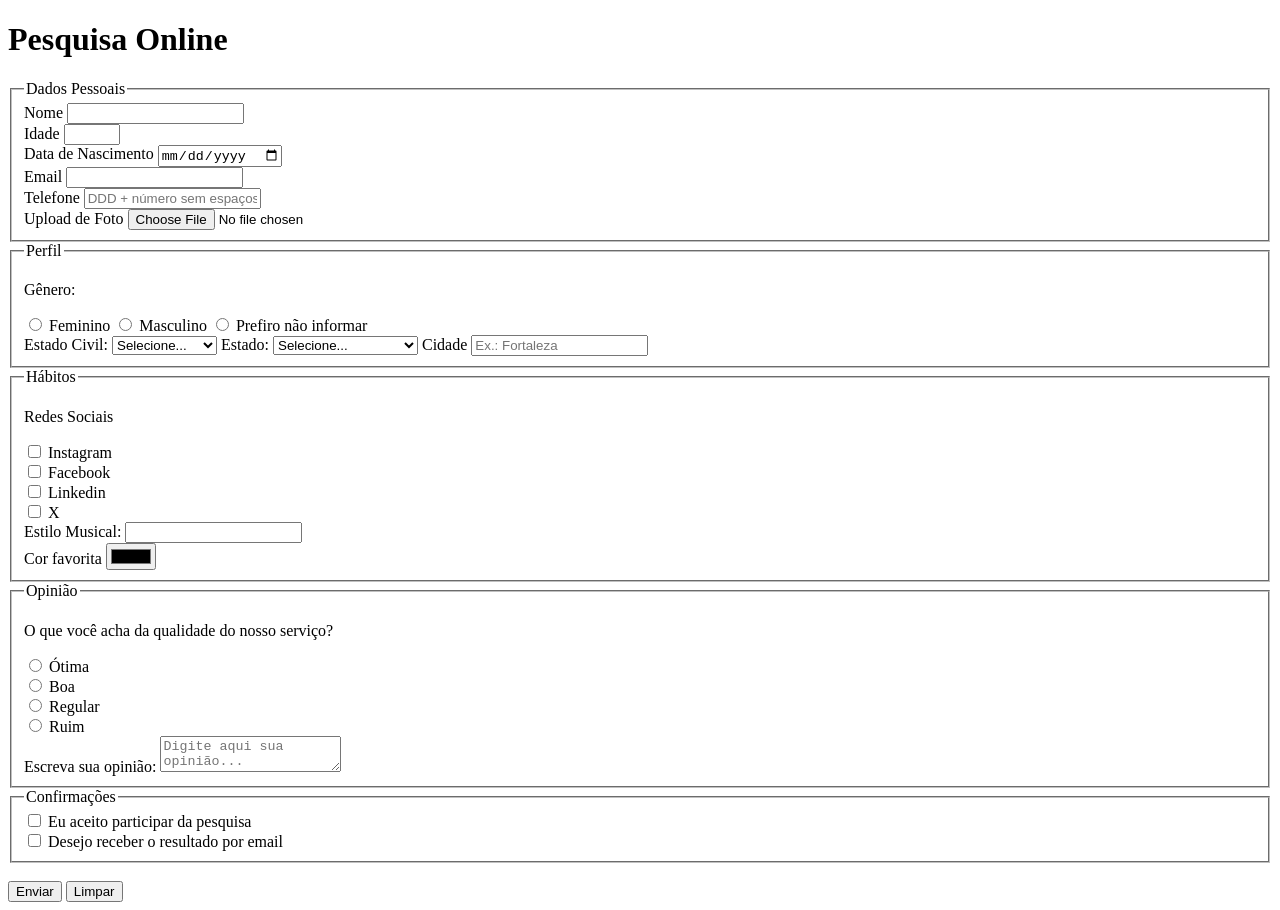
==== index.html @ 037f2f6d "Adiciona favico" ====
<!DOCTYPE html>
<html lang="pt-BR">
<head>
    <meta charset="UTF-8">
    <meta name="viewport" content="width=device-width, initial-scale=1.0">
    <link rel="icon" href="culturama-favico.png">
    <title>Pesquisa Culturama</title>
</head>
<body>
    <header>
        <h1>Pesquisa Online</h1>
    </header>
    <section>
        <form action="" method="get">
            <fieldset>
                
                <legend>Dados Pessoais</legend>
                <label for="name">Nome</label>
                <input id="name" type="text" name="userName" required>
                <br>
                <label for="age">Idade</label>
                <input id="age" type="number" name="userAge" min="12" max="100" required>
                <br>
                <label for="birthDate">Data de Nascimento</label>
                <input id="birthDate" type="date" name="userBirthDate">
                <br>
                <label for="email">Email</label>
                <input id="email" type="email" name="userEmail" required>
                <br>
                <label for="phoneNumber">Telefone</label>
                <input id="phoneNumber" type="tel" name="userPhoneNumber" pattern="[0-9]{11}" placeholder="DDD + número sem espaços ou hífen">
                <br>
                <label for="image">Upload de Foto</label>
                <input id="image" type="file" accept="image/*" name="userImage">
            </fieldset>
            
            <fieldset>
                <legend>Perfil</legend>
                
                <p>Gênero:</p>
                <input id="fem" type="radio" name="userGender" value="Feminino">
                <label for="fem">Feminino</label>

                <input id="masc" type="radio" name="userGender" value="Masculino">
                <label for="masc">Masculino</label>

                <input id="notInformed" type="radio" name="userGender" value="notInformed">
                <label for="notInformed">Prefiro não informar</label>
                <br>



                <label for="maritalStatus">Estado Civil:</label>
                <select id="maritalStatus" name="userMaritalStatus" id="">
                    <option value="notInformed">Selecione...</option>
                    <option value="Casado">Casado</option>
                    <option value="Solteiro">Solteiro</option>
                    <option value="Divorciado">Divorciado</option>
                    <option value="União Estável">União Estável</option>
                </select>

                <label for="state">Estado:</label>
                <select id="state" name="userState" required>
                    <option value="notInformed">Selecione...</option>
                    <option value="acre">Acre</option>
                    <option value="alagoas">Alagoas</option>
                    <option value="amapa">Amapá</option>
                    <option value="amazonas">Amazonas</option>
                    <option value="bahia">Bahia</option>
                    <option value="ceara">Ceará</option>
                    <option value="distritoFederal">Distrito Federal</option>
                    <option value="espíritoSanto">Espírito Santo</option>
                    <option value="goias">Goiás</option>
                    <option value="maranhao">Maranhão</option>
                    <option value="matoGrossoDoSul">Mato Grosso do Sul</option>
                    <option value="matoGrosso">Mato Grosso</option>
                    <option value="minasGerais">Minas Gerais</option>
                    <option value="para">Pará</option>
                    <option value="paraiba">Paraíba</option>
                    <option value="parana">Paraná</option>
                    <option value="pernambuco">Pernambuco</option>
                    <option value="piaui">Piauí</option>
                    <option value="rioDeJaneiro">Rio de Janeiro</option>
                    <option value="rioGrandeDoNorte">Rio Grande do Norte</option>
                    <option value="rioGrandeDoSul">Rio Grande do Sul</option>
                    <option value="rondonia">Rondônia</option>
                    <option value="santaCatarina">Santa Catarina</option>
                    <option value="saoPaulo">São Paulo</option>
                    <option value="sergipe">Sergipe</option>
                    <option value="tocantins">Tocantins</option>
                </select>

                <label for="city">Cidade</label>
                <input type="text" id="city" name="userCity" autocomplete="address-level2" placeholder="Ex.: Fortaleza">

            </fieldset> 

            <fieldset>
                <legend>Hábitos</legend>
                <p>Redes Sociais</p>
                <input id="instagram" type="checkbox" name="social" value="instagram">
                <label for="instagram">Instagram</label>
                <br>
                <input id="facebook" type="checkbox" name="social" value="facebook">
                <label for="facebook">Facebook</label>
                <br>
                <input id="linkedin" type="checkbox" name="social" value="linkedin">
                <label for="linkedin">Linkedin</label>
                <br>
                <input id="x" type="checkbox" name="social" value="x">
                <label for="x">X</label>
                <br>
                <label for="musicStyle">Estilo Musical:</label>
                <input list="styleTypes" id="musicStyle" type="text" name="userMusicStyle">
                <datalist id="styleTypes">
                    <option value="Rock">
                    <option value="Pop">
                    <option value="Samba">
                    <option value="Sertanejo">
                </datalist>
                <br>
                <label for="favoriteColor">Cor favorita</label>
                <input type="color" name="userFavoriteColor" id="favoriteColor">
            </fieldset>

            <fieldset>
                <legend>Opinião</legend>
                <p>O que você acha da qualidade do nosso serviço?</p>

                <input type="radio" id="otimo" name="userServiceOpinion" value="otima">
                <label for="otimo">Ótima</label><br>
                
                <input type="radio" id="boa" name="userServiceOpinion" value="boa">
                <label for="boa">Boa</label><br>
                
                <input type="radio" id="regular" name="userServiceOpinion" value="regular">
                <label for="regular">Regular</label><br>

                <input type="radio" id="ruim" name="userServiceOpinion" value="ruim">
                <label for="ruim">Ruim</label><br>

                <label for="comment">Escreva sua opinião:</label>
                <textarea name="userComment" id="comment" placeholder="Digite aqui sua opinião..."></textarea>
            </fieldset>

            <fieldset>
                <legend>Confirmações</legend>

                <input type="checkbox" name="userLgpd" id="userLgpdTerm" value="accepted" required>
                <label for="userLgpdTerm">Eu aceito participar da pesquisa</label><br>

                <input type="checkbox" name="userGetResult" id="getResult" value="accepted">
                <label for="getResult">Desejo receber o resultado por email</label><br>
            </fieldset>

            <br>
            <button type="submit">Enviar</button>
            <button type="reset">Limpar</button>
        </form>
    </section>
</body>
</html>
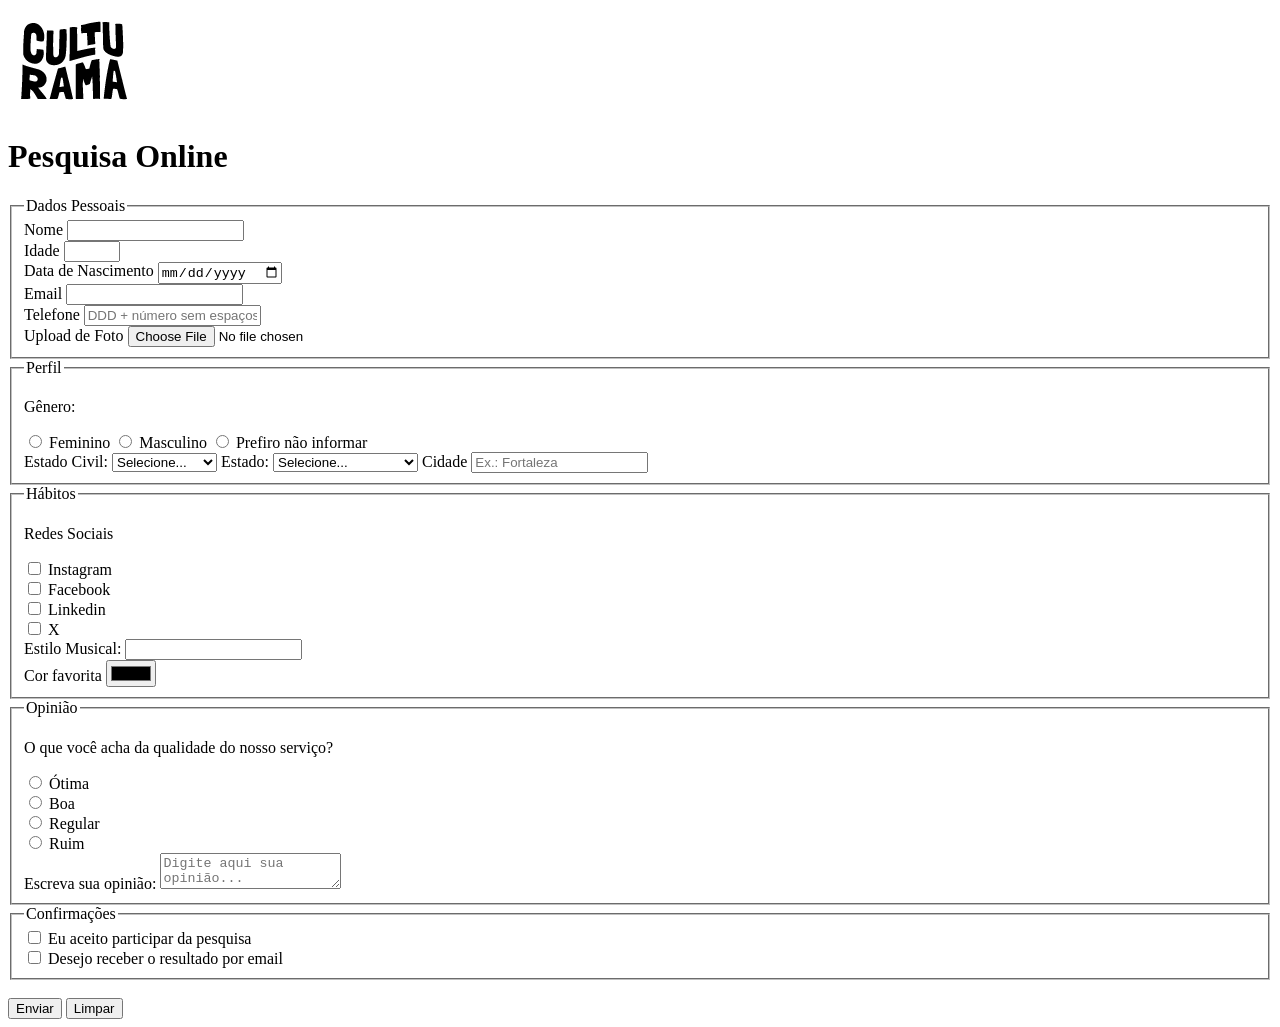
==== commit 59cf851f: "Adiciona logo" ====
--- a/index.html
+++ b/index.html
@@ -8,6 +8,7 @@
 </head>
 <body>
     <header>
+        <img src="img/logo-culturama.png" alt="logo culturama">
         <h1>Pesquisa Online</h1>
     </header>
     <section>
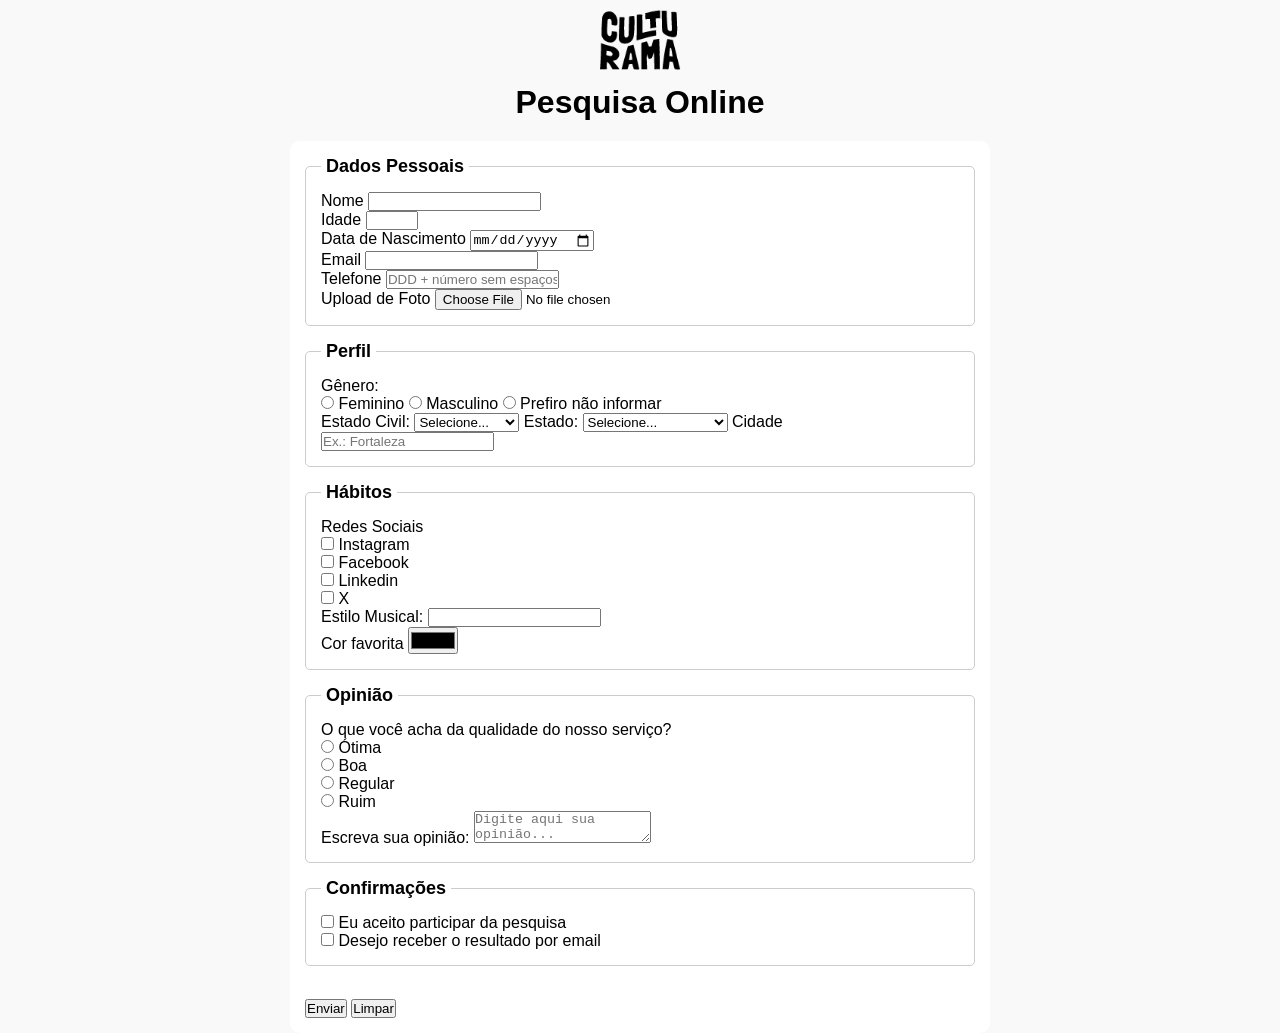
==== commit 63374f46: "Adiciona estilos a estrutura principa da pagina" ====
--- a/index.html
+++ b/index.html
@@ -3,11 +3,18 @@
 <head>
     <meta charset="UTF-8">
     <meta name="viewport" content="width=device-width, initial-scale=1.0">
-    <link rel="icon" href="culturama-favico.png">
+    <link rel="icon" href="img/culturama-favico.png">
+    <link rel="stylesheet" href="css/style.css">
+
+    <link rel="preconnect" href="https://fonts.googleapis.com">
+    <link rel="preconnect" href="https://fonts.gstatic.com" crossorigin>
+    <link href="https://fonts.googleapis.com/css2?family=Fjalla+One&family=Work+Sans&display=swap" rel="stylesheet">
+
     <title>Pesquisa Culturama</title>
 </head>
 <body>
-    <header>
+    <main>
+         <header>
         <img src="img/logo-culturama.png" alt="logo culturama">
         <h1>Pesquisa Online</h1>
     </header>
@@ -48,8 +55,6 @@
                 <input id="notInformed" type="radio" name="userGender" value="notInformed">
                 <label for="notInformed">Prefiro não informar</label>
                 <br>
-
-
 
                 <label for="maritalStatus">Estado Civil:</label>
                 <select id="maritalStatus" name="userMaritalStatus" id="">
@@ -159,5 +164,7 @@
             <button type="reset">Limpar</button>
         </form>
     </section>
+    </main>
+   
 </body>
 </html>
--- a/css/style.css
+++ b/css/style.css
@@ -0,0 +1,56 @@
+*{
+    margin: 0;
+    padding: 0;
+    box-sizing: border-box;
+}
+
+body{
+    background-color: #f9f9f9;
+    font-family: "Work Sans", sans-serif;
+}
+
+main{
+    width: 100%;
+    max-width: 700px;
+    margin: 0 auto;
+}
+
+header{
+    text-align: center;
+    margin-bottom: 20px;
+}
+
+img{
+    width: 100px;
+}
+
+h1{
+    font-family: "Fjalla One", sans-serif;
+}
+
+form{
+    background-color: #ffffff;
+    padding: 15px;
+    border-radius: 10px;
+}
+
+fieldset{
+    padding: 15px;
+    border: 1px solid #cccccc;
+    border-radius: 5px;
+    margin-bottom: 15px;
+}
+
+legend{
+    font-weight: bold;
+    font-size: 18px;
+    padding: 0 5px;
+}
+
+/*
+button{
+    background-color: #f9f9f9;
+    border-radius: 15px;
+    padding: 10px;
+    font-weight: bold;
+}*/
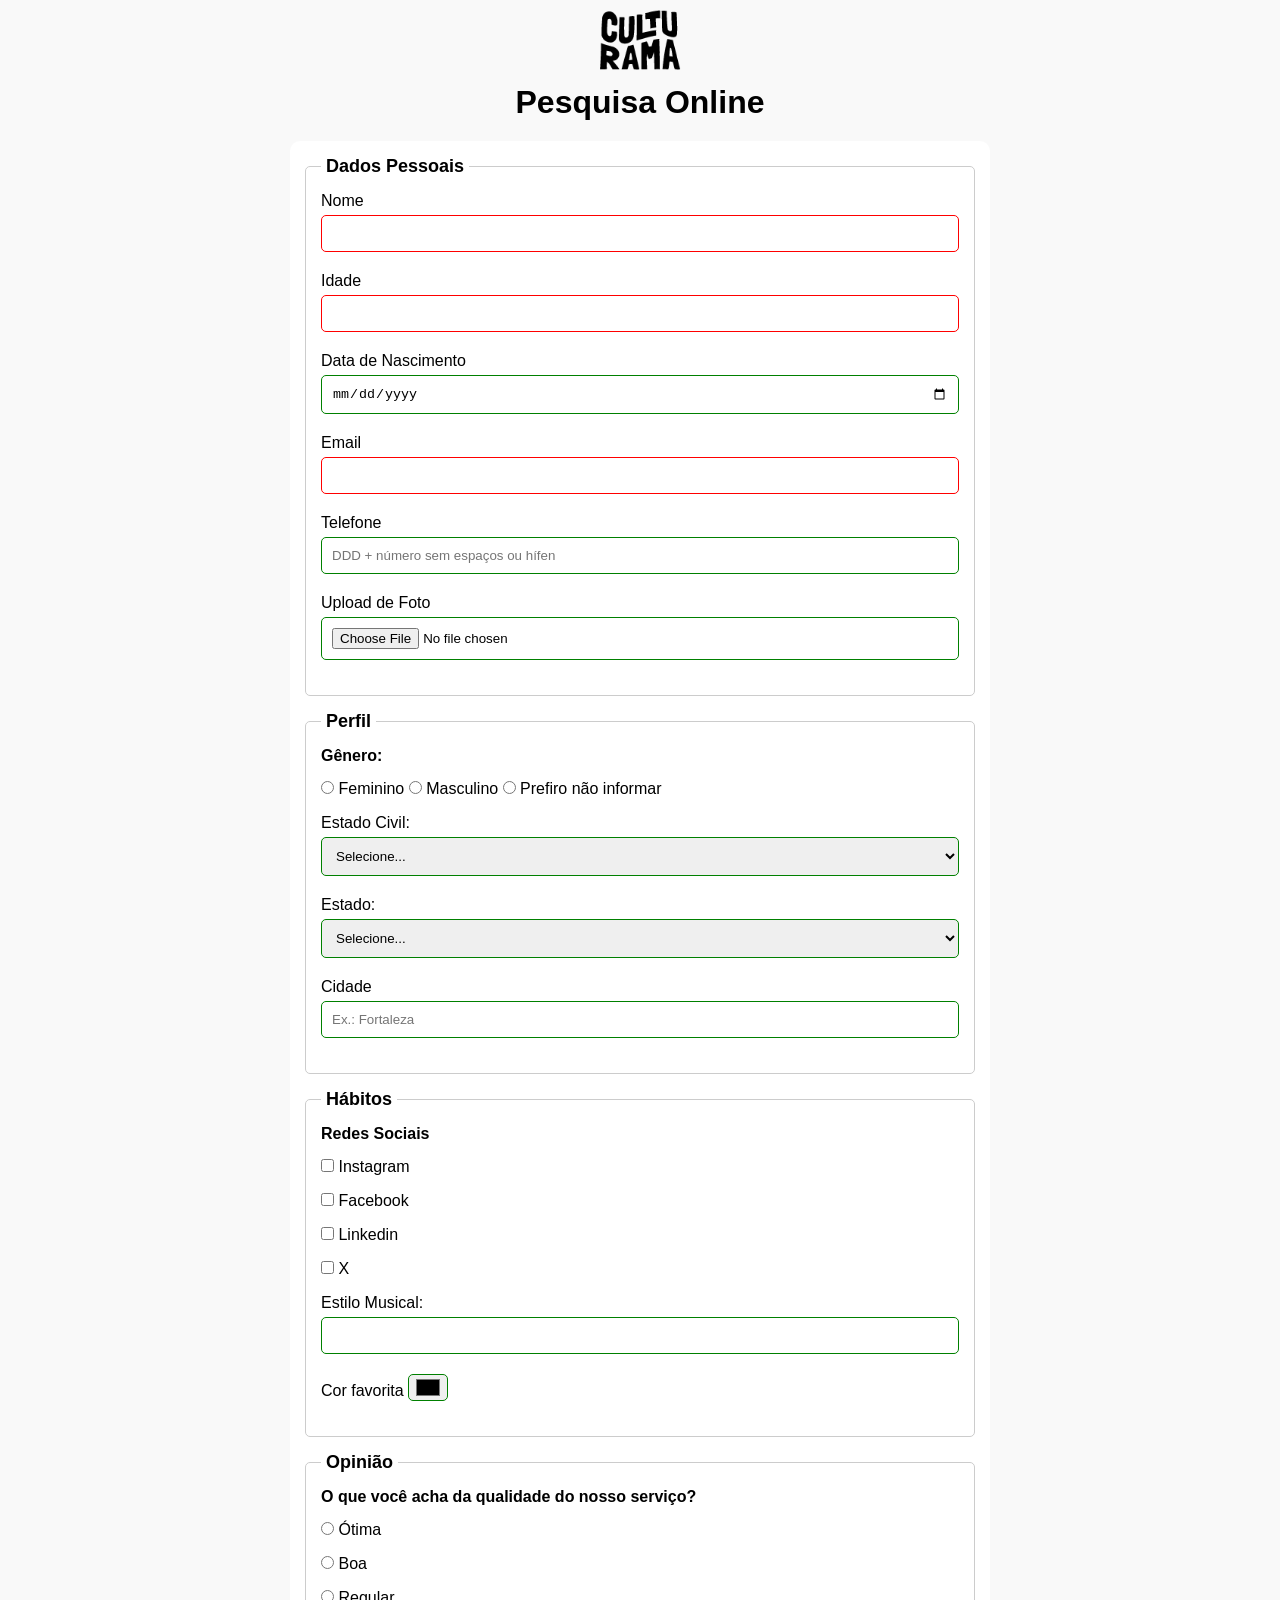
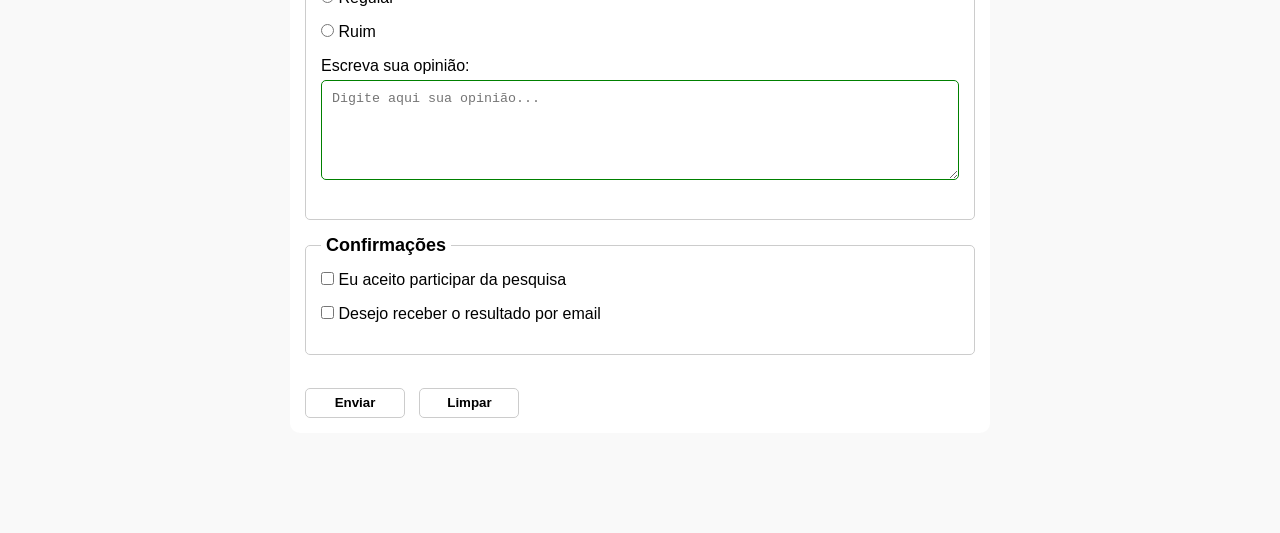
==== commit 7e95051a: "Adiciona página de sucesso estilizada e vincula ao formulário principal" ====
--- a/index.html
+++ b/index.html
@@ -19,7 +19,7 @@
         <h1>Pesquisa Online</h1>
     </header>
     <section>
-        <form action="" method="get">
+        <form action="sucesso.html" method="get">
             <fieldset>
                 
                 <legend>Dados Pessoais</legend>
--- a/css/style.css
+++ b/css/style.css
@@ -26,12 +26,14 @@
 
 h1{
     font-family: "Fjalla One", sans-serif;
+    text-align: center;
 }
 
 form{
     background-color: #ffffff;
     padding: 15px;
     border-radius: 10px;
+    margin-bottom: 100px;
 }
 
 fieldset{
@@ -47,10 +49,70 @@
     padding: 0 5px;
 }
 
-/*
+label{
+    display: inline-block;
+    margin-bottom: 5px;
+}
+
+p{
+    margin-bottom: 15px;
+    font-weight: bold;
+}
+
+input, select, textarea{
+    width: 100%;
+    padding: 10px;
+    margin-bottom: 20px;
+    border: 1px solid #cccccc;
+    border-radius: 5px;
+}
+
+textarea{
+    min-height: 100px;
+}
+
+input[type="radio"],
+input[type="checkbox"]{
+    width: auto;
+}
+
+input[type="color"]{
+    width: 40px;
+    padding: 0 5px;
+}
+
+input:invalid,
+select:invalid,
+textarea:invalid{
+    border-color: red;
+}
+
+input:valid,
+select:valid,
+textarea:valid{
+    border-color: green;
+}
+
+
 button{
-    background-color: #f9f9f9;
-    border-radius: 15px;
-    padding: 10px;
+    width: 100px;
+    height: 30px;
+    margin-right: 10px;
+    background-color: #ffffff;
+    border: 1px solid #cccccc ;
+    border-radius: 5px;
+    cursor: pointer;
     font-weight: bold;
-}*/
+}
+
+button[type="submit"]:hover{
+    background-color: green;
+    color: #ffffff;
+}
+
+button[type="reset"]:hover{
+    background-color: orangered;
+    color: #ffffff;
+}
+
+
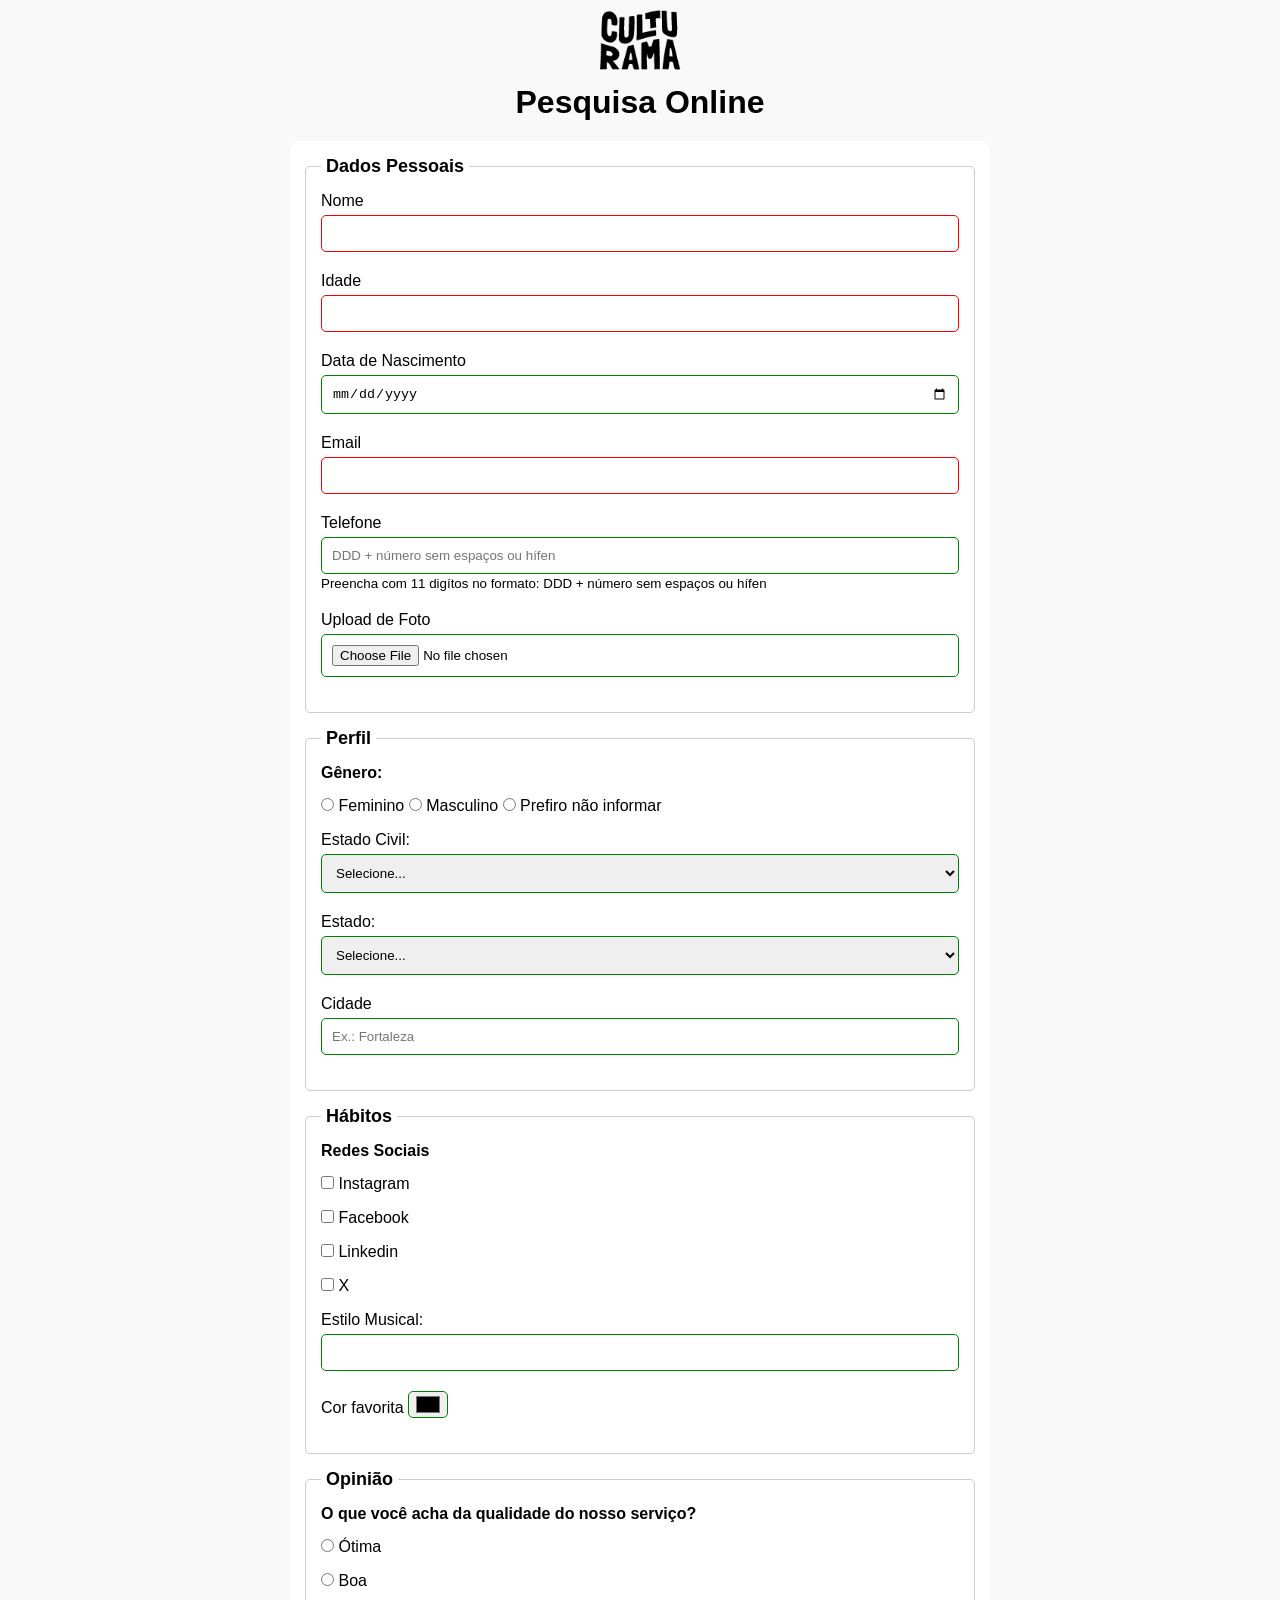
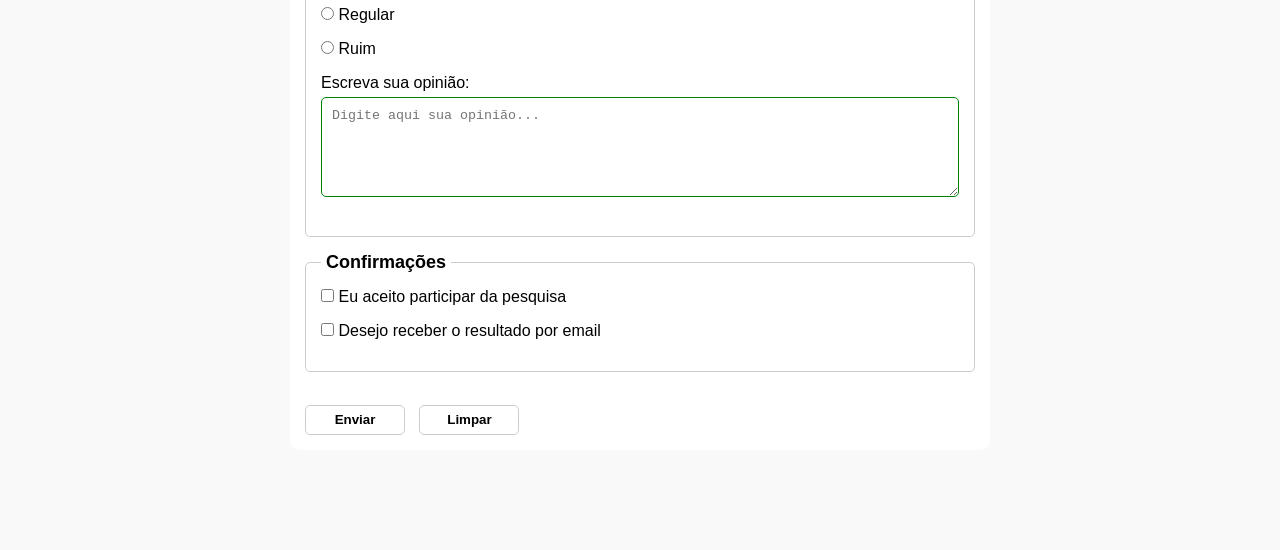
==== commit 91d7a32f: "Adiiona aria ao campo de telefone" ====
--- a/index.html
+++ b/index.html
@@ -36,7 +36,8 @@
                 <input id="email" type="email" name="userEmail" required>
                 <br>
                 <label for="phoneNumber">Telefone</label>
-                <input id="phoneNumber" type="tel" name="userPhoneNumber" pattern="[0-9]{11}" placeholder="DDD + número sem espaços ou hífen">
+                <input id="phoneNumber" type="tel" name="userPhoneNumber" pattern="[0-9]{11}" placeholder="DDD + número sem espaços ou hífen" aria-describedby="phoneHelp">
+                <small id="phoneHelp">Preencha com 11 digítos no formato: DDD + número sem espaços ou hífen</small>
                 <br>
                 <label for="image">Upload de Foto</label>
                 <input id="image" type="file" accept="image/*" name="userImage">
--- a/css/style.css
+++ b/css/style.css
@@ -52,6 +52,15 @@
 label{
     display: inline-block;
     margin-bottom: 5px;
+}
+
+input[type="tel"]{
+    margin-bottom: 0;
+}
+
+small{
+    margin-bottom: 20px;
+    display: inline-block;
 }
 
 p{
@@ -115,4 +124,15 @@
     color: #ffffff;
 }
 
+@media (max-width: 768px){
+    button{
+        color: black;
+    }
+}
 
+@media (max-width: 480px){
+    button{
+        color: black;
+    }
+}
+
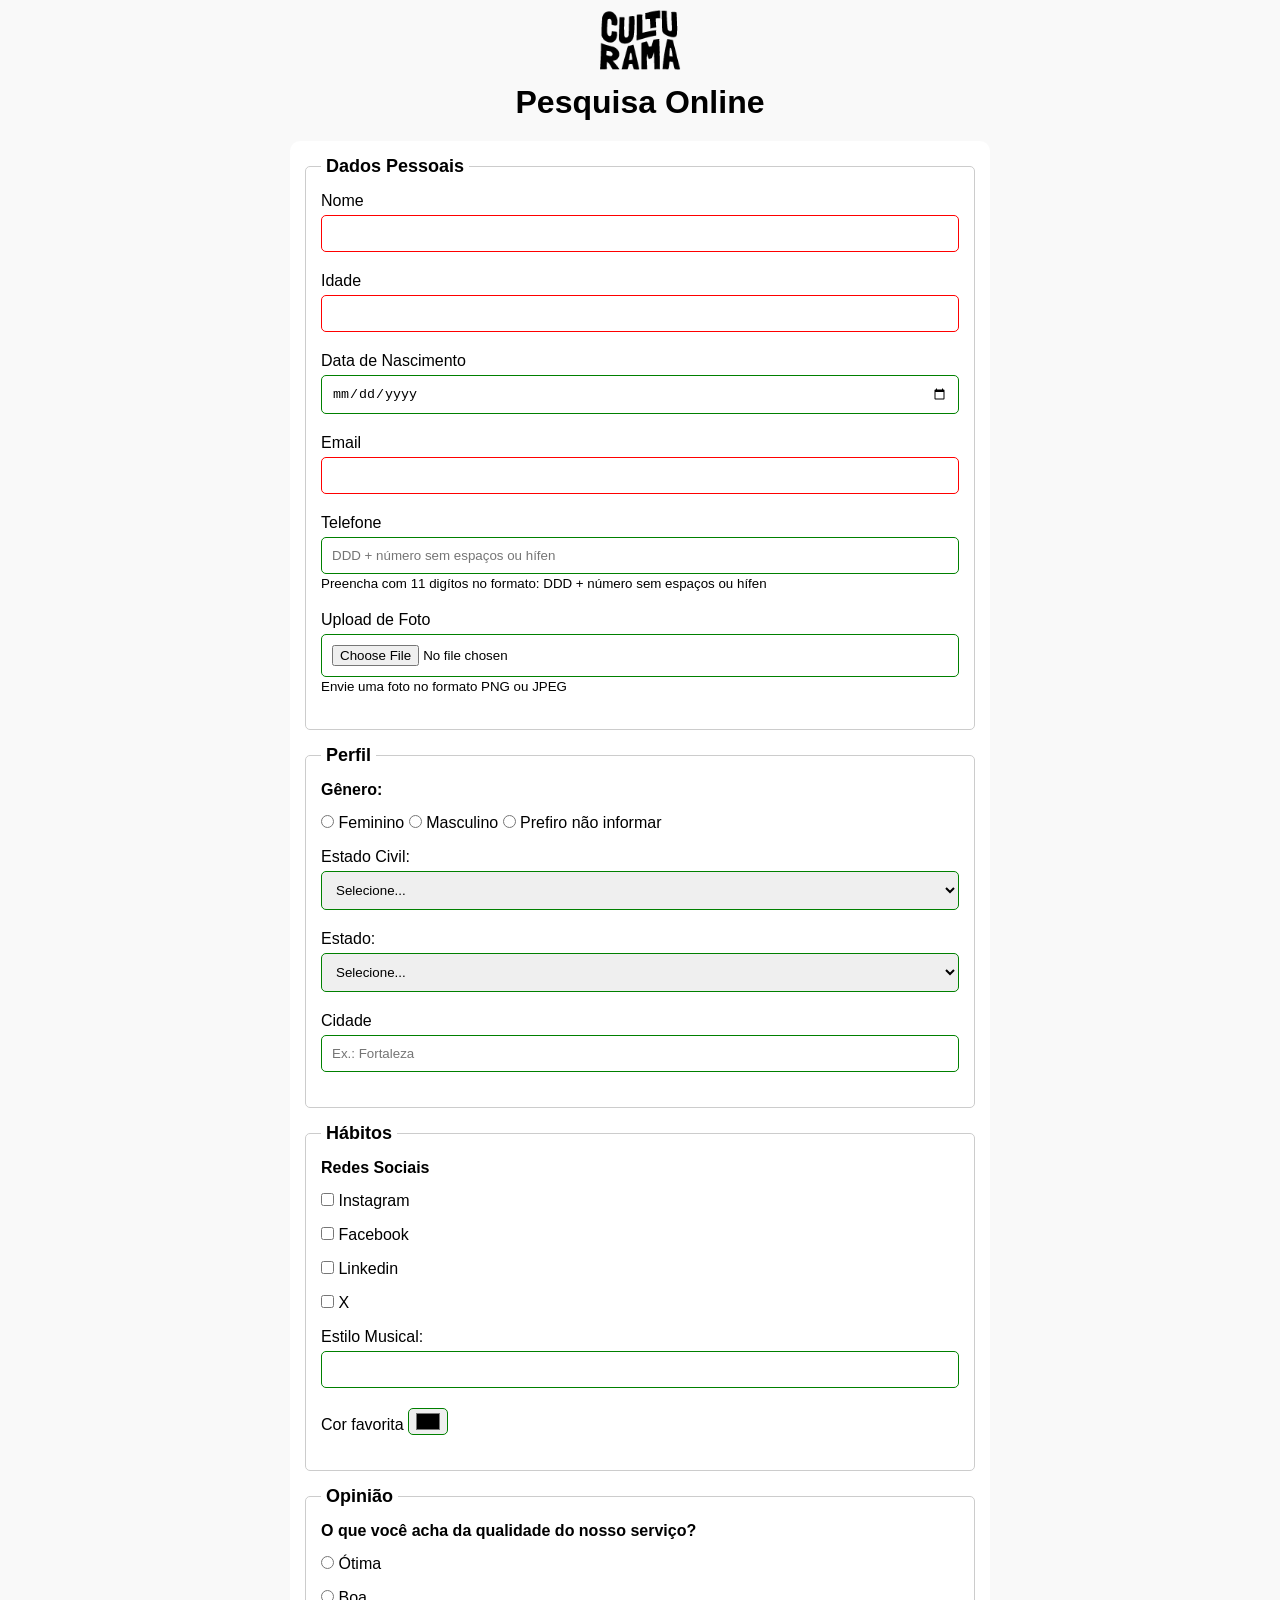
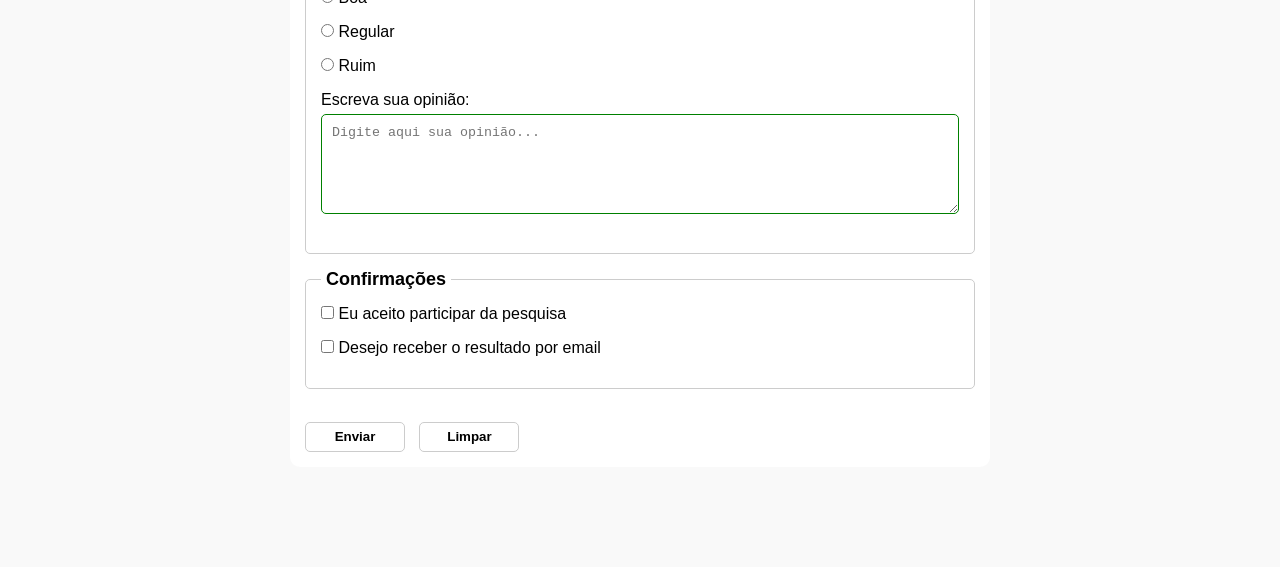
==== commit 9b3d3adb: "Adiciona aria ao campo de upload de foto" ====
--- a/index.html
+++ b/index.html
@@ -40,7 +40,8 @@
                 <small id="phoneHelp">Preencha com 11 digítos no formato: DDD + número sem espaços ou hífen</small>
                 <br>
                 <label for="image">Upload de Foto</label>
-                <input id="image" type="file" accept="image/*" name="userImage">
+                <input id="image" type="file" accept="image/*" name="userImage" aria-describedby="imageHelp">
+                <small id="imageHelp">Envie uma foto no formato PNG ou JPEG</small>
             </fieldset>
             
             <fieldset>
--- a/css/style.css
+++ b/css/style.css
@@ -54,7 +54,8 @@
     margin-bottom: 5px;
 }
 
-input[type="tel"]{
+input[type="tel"],
+input[type="file"]{
     margin-bottom: 0;
 }
 
